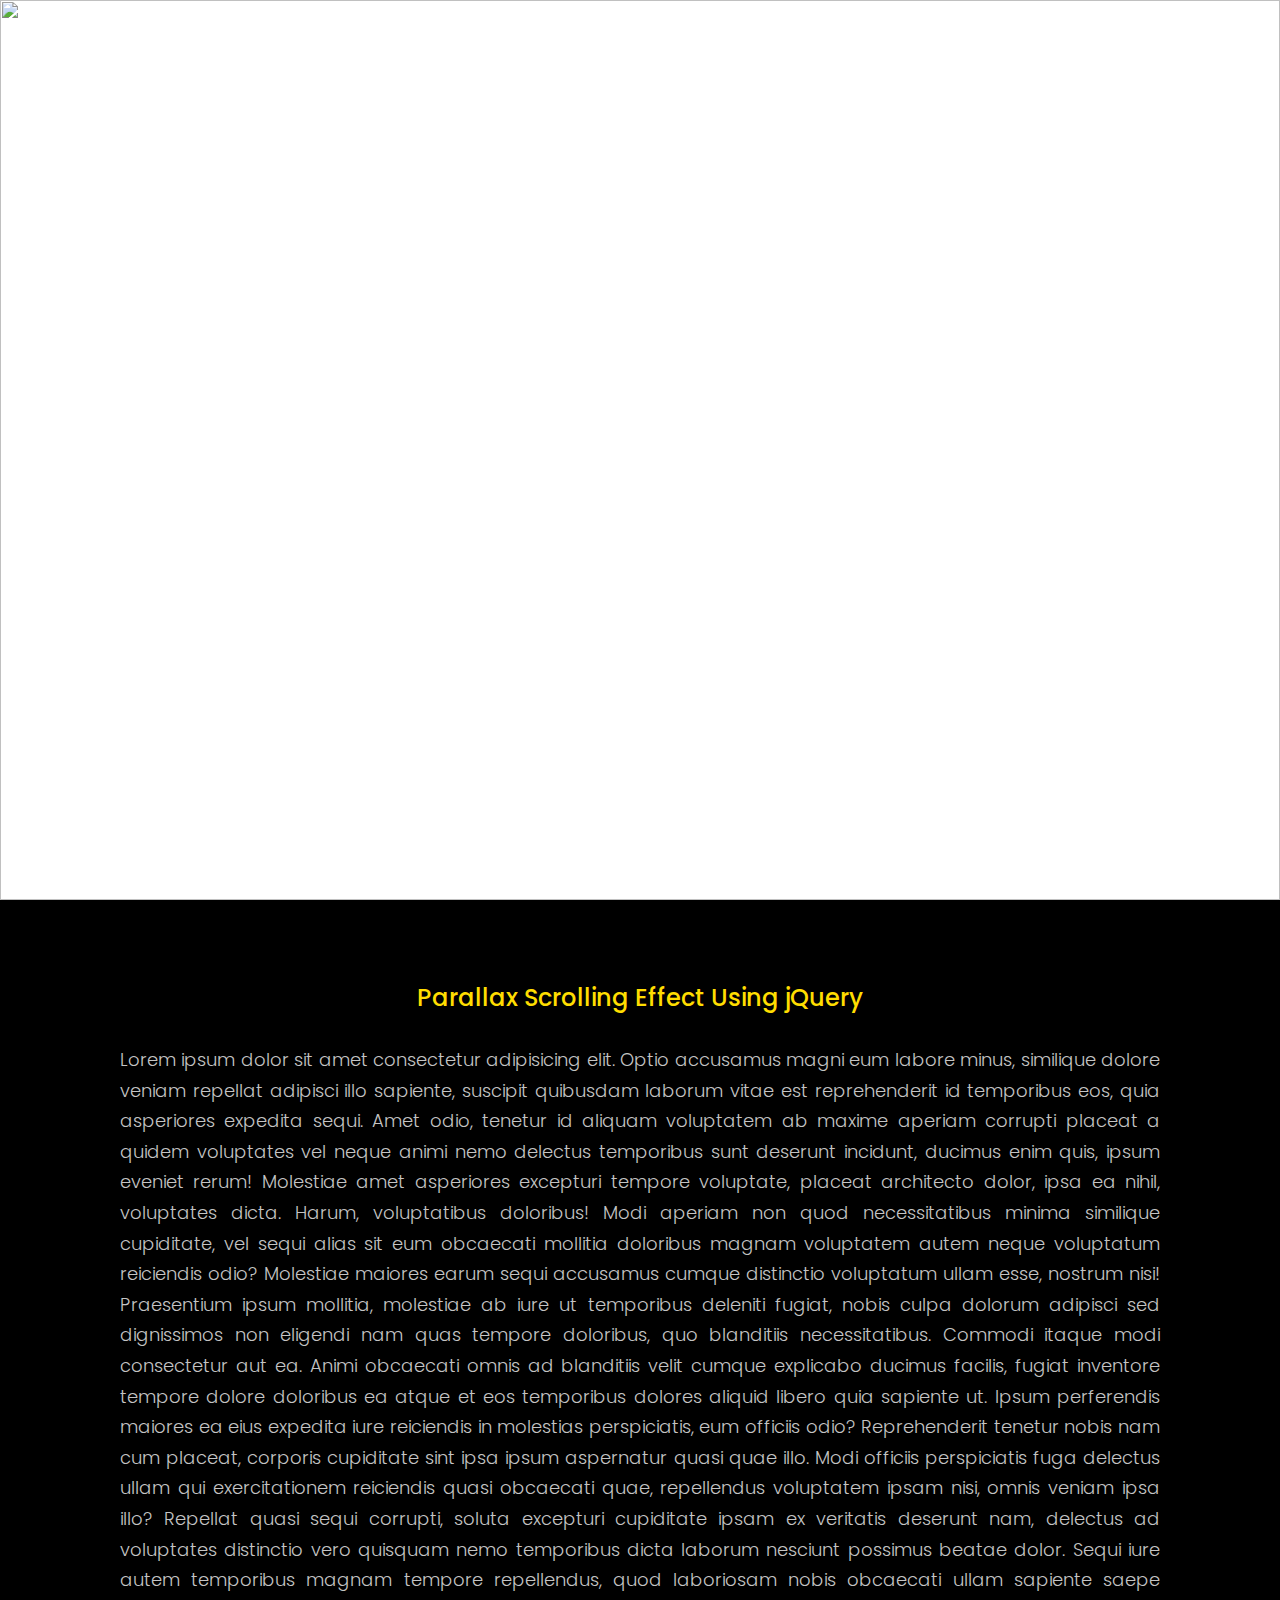
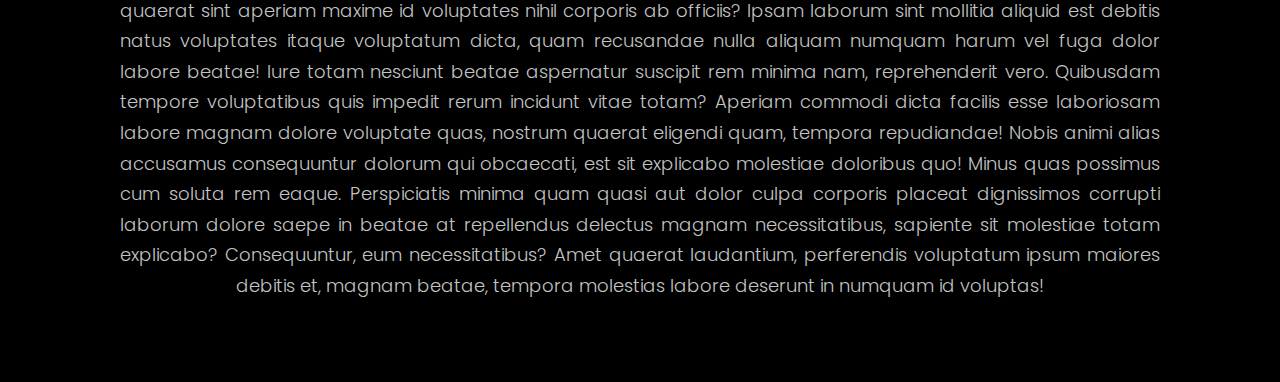
==== assets/html/about.html @ d512662d "Add files via upload" ====
<html lang="en">
  <head>
    <meta charset="UTF-8" />
    <meta http-equiv="X-UA-Compatible" content="IE=edge" />
    <meta name="viewport" content="width=device-width, initial-scale=1.0" />
    <title>Parallax Scrolling Effect Using jQuery</title>
    <!-- Google Fonts CDN Link -->
    <link
      href="https://fonts.googleapis.com/css2?family=Poppins:wght@300;400;500;600;700;800;900&display=swap"
      rel="stylesheet"
    />
    <!-- stylesheet -->
    <link rel="stylesheet" href="../css/about.css" />
  </head>
  <body>
    <section class="hero-background">
      <img src="https://images.unsplash.com/photo-1552083375-1447ce886485?ixid=MXwxMjA3fDB8MHxwaG90by1wYWdlfHx8fGVufDB8fHw%3D&ixlib=rb-1.2.1&auto=format&fit=crop&w=1050&q=80" class="parallax" />
      <h2>parallax</h2>
    </section>
    <div class="content">
      <h2>Parallax Scrolling Effect Using jQuery</h2>
      <p>
        Lorem ipsum dolor sit amet consectetur adipisicing elit. Optio accusamus
        magni eum labore minus, similique dolore veniam repellat adipisci illo
        sapiente, suscipit quibusdam laborum vitae est reprehenderit id
        temporibus eos, quia asperiores expedita sequi. Amet odio, tenetur id
        aliquam voluptatem ab maxime aperiam corrupti placeat a quidem
        voluptates vel neque animi nemo delectus temporibus sunt deserunt
        incidunt, ducimus enim quis, ipsum eveniet rerum! Molestiae amet
        asperiores excepturi tempore voluptate, placeat architecto dolor, ipsa
        ea nihil, voluptates dicta. Harum, voluptatibus doloribus! Modi aperiam
        non quod necessitatibus minima similique cupiditate, vel sequi alias sit
        eum obcaecati mollitia doloribus magnam voluptatem autem neque
        voluptatum reiciendis odio? Molestiae maiores earum sequi accusamus
        cumque distinctio voluptatum ullam esse, nostrum nisi! Praesentium ipsum
        mollitia, molestiae ab iure ut temporibus deleniti fugiat, nobis culpa
        dolorum adipisci sed dignissimos non eligendi nam quas tempore
        doloribus, quo blanditiis necessitatibus. Commodi itaque modi
        consectetur aut ea. Animi obcaecati omnis ad blanditiis velit cumque
        explicabo ducimus facilis, fugiat inventore tempore dolore doloribus ea
        atque et eos temporibus dolores aliquid libero quia sapiente ut. Ipsum
        perferendis maiores ea eius expedita iure reiciendis in molestias
        perspiciatis, eum officiis odio? Reprehenderit tenetur nobis nam cum
        placeat, corporis cupiditate sint ipsa ipsum aspernatur quasi quae illo.
        Modi officiis perspiciatis fuga delectus ullam qui exercitationem
        reiciendis quasi obcaecati quae, repellendus voluptatem ipsam nisi,
        omnis veniam ipsa illo? Repellat quasi sequi corrupti, soluta excepturi
        cupiditate ipsam ex veritatis deserunt nam, delectus ad voluptates
        distinctio vero quisquam nemo temporibus dicta laborum nesciunt possimus
        beatae dolor. Sequi iure autem temporibus magnam tempore repellendus,
        quod laboriosam nobis obcaecati ullam sapiente saepe quaerat sint
        aperiam maxime id voluptates nihil corporis ab officiis? Ipsam laborum
        sint mollitia aliquid est debitis natus voluptates itaque voluptatum
        dicta, quam recusandae nulla aliquam numquam harum vel fuga dolor labore
        beatae! Iure totam nesciunt beatae aspernatur suscipit rem minima nam,
        reprehenderit vero. Quibusdam tempore voluptatibus quis impedit rerum
        incidunt vitae totam? Aperiam commodi dicta facilis esse laboriosam
        labore magnam dolore voluptate quas, nostrum quaerat eligendi quam,
        tempora repudiandae! Nobis animi alias accusamus consequuntur dolorum
        qui obcaecati, est sit explicabo molestiae doloribus quo! Minus quas
        possimus cum soluta rem eaque. Perspiciatis minima quam quasi aut dolor
        culpa corporis placeat dignissimos corrupti laborum dolore saepe in
        beatae at repellendus delectus magnam necessitatibus, sapiente sit
        molestiae totam explicabo? Consequuntur, eum necessitatibus? Amet
        quaerat laudantium, perferendis voluptatum ipsum maiores debitis et,
        magnam beatae, tempora molestias labore deserunt in numquam id voluptas!
      </p>
    </div>

    <script>
        // Escuchar el evento de scroll en la ventana
window.addEventListener("scroll", function() {
  var parallaxElements = document.querySelectorAll(".parallax");
  var scrollPosition = window.scrollY;
  
  // Iterar sobre todos los elementos con la clase 'parallax'
  parallaxElements.forEach(function(element) {
    element.style.transform = "translateY(" + scrollPosition * 0.5 + "px)";
  });
});

    </script>
  </body>
</html>
---- assets/css/about.css ----
* {
    margin: 0;
    padding: 0;
    box-sizing: border-box;
  }
  
  body {
    margin: 0;
    padding: 0;
    font-family: "Poppins", sans-serif;
  }
  
  .hero-background {
    width: 100%;
    height: 100vh;
    position: relative;
    display: flex;
    align-items: center;
    justify-content: center;
  }
  
  .hero-background img {
    position: absolute;
    top: 0;
    left: 0;
    width: 100%;
    height: 100%;
    object-fit: cover;
    z-index: -1;
  }
  
  .hero-background h2 {
    color: #ffffff;
    font-size: 150px;
    font-weight: 800;
    text-transform: capitalize;
  }
  
  .content {
    width: 100%;
    padding: 80px 120px;
    background-color: #000000;
  }
  
  .content h2 {
    margin-bottom: 30px;
    color: #ffdd00;
    font-size: 24px;
    font-weight: 500;
    text-align: center;
  }
  
  .content p {
    color: #c4c4c4;
    font-size: 18px;
    font-weight: 300;
    text-align: justify;
    text-align-last: center;
    line-height: 1.7;
  }
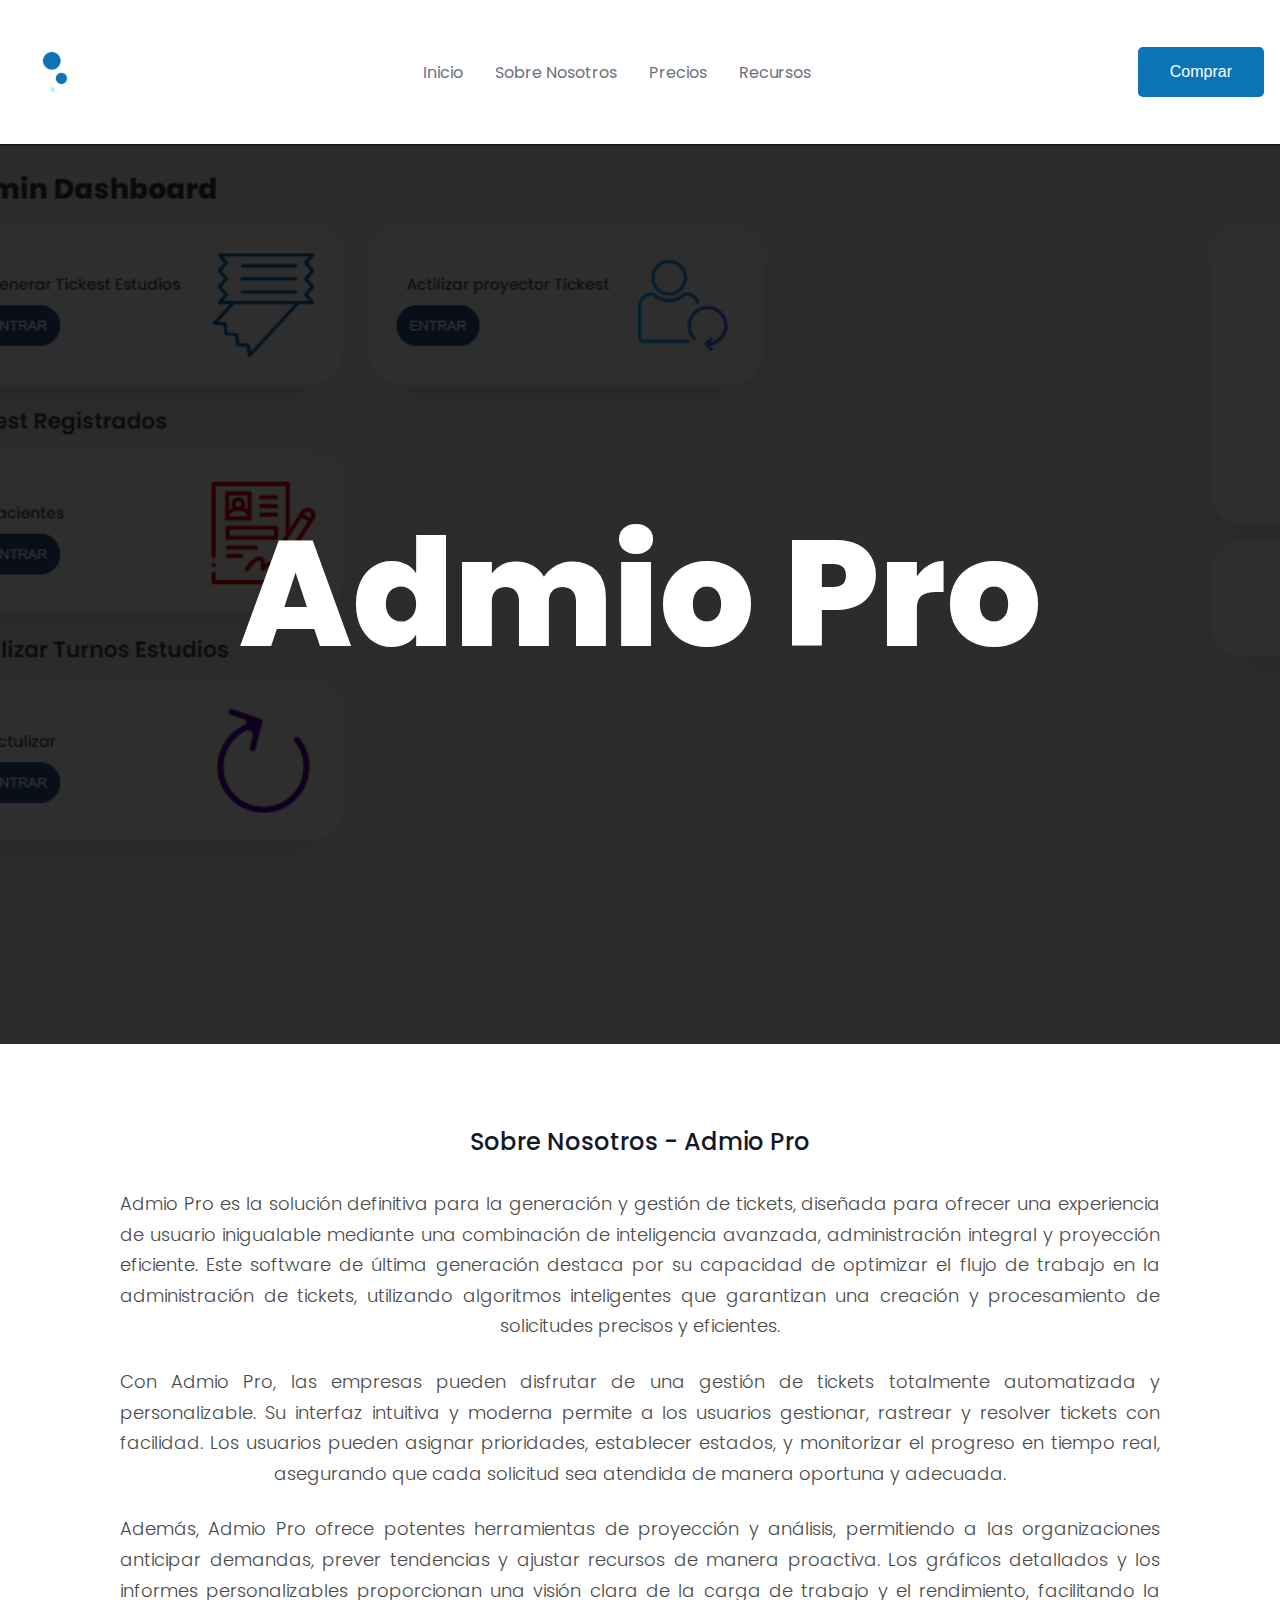
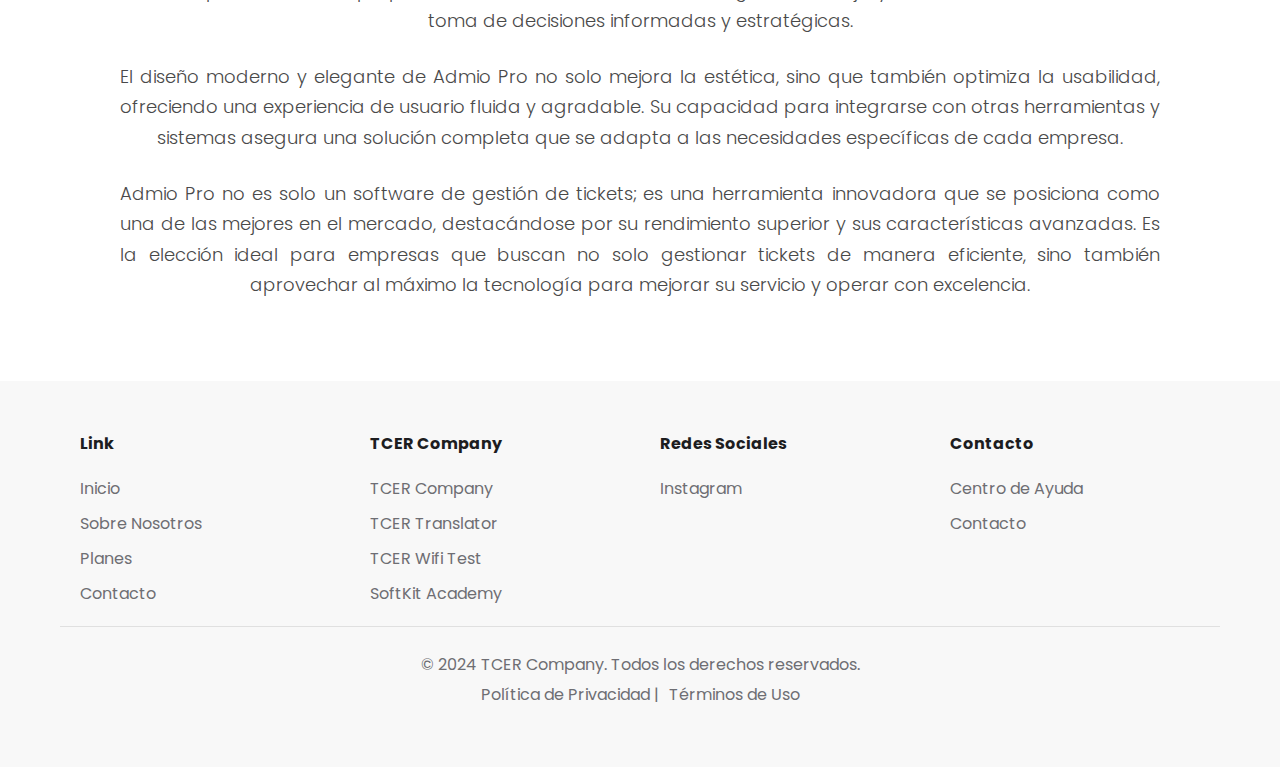
==== commit 37501ba3: "Add files via upload" ====
--- a/assets/html/about.html
+++ b/assets/html/about.html
@@ -3,81 +3,111 @@
     <meta charset="UTF-8" />
     <meta http-equiv="X-UA-Compatible" content="IE=edge" />
     <meta name="viewport" content="width=device-width, initial-scale=1.0" />
-    <title>Parallax Scrolling Effect Using jQuery</title>
+    <title>Admio Pro - Sobre Nosotros</title>
+
+    <!--Link-->
+    <link rel="icon" href="./icon_admio_pro.ico" type="image/x-icon">
+
+    <!---CEO-->
+    <meta name="title" content="Admio Pro - Sistema de gestión de tickets">
+    <meta name="description" content="Admio Pro es un software innovador diseñado para optimizar la organización y gestión de turnos de manera eficiente. Con tecnología avanzada e interfaces intuitivas, Admio Pro facilita la programación, seguimiento y administración de turnos, asegurando que los recursos se utilicen de manera óptima.">
+    <meta name="keywords" content="Sobre Nosotros Admio Pro, sobre nosotros pro admio">
     <!-- Google Fonts CDN Link -->
     <link
       href="https://fonts.googleapis.com/css2?family=Poppins:wght@300;400;500;600;700;800;900&display=swap"
+      rel="stylesheet"
+    />
+    <link
+      href="https://fonts.googleapis.com/css2?family=Montserrat:wght@300;400;500;600;700;800;900&display=swap"
       rel="stylesheet"
     />
     <!-- stylesheet -->
     <link rel="stylesheet" href="../css/about.css" />
   </head>
   <body>
+    <header>
+        <nav>
+            <div class="nav__logo"><img class="logoicon" src="../img/admio(png).webp" alt="Logo Admio"></div>
+            <ul class="nav__links">
+              <li class="link"><a href="https://admio.tcer.com.do/">Inicio</a></li>
+              <li class="link"><a href="#">Sobre Nosotros</a></li>
+              <li class="link"><a href="#">Precios </a></li>
+              <li class="link"><a href="#">Recursos</a></li>
+            </ul>
+            <button class="btn">Comprar</button>
+          </nav>
+    </header>
     <section class="hero-background">
-      <img src="https://images.unsplash.com/photo-1552083375-1447ce886485?ixid=MXwxMjA3fDB8MHxwaG90by1wYWdlfHx8fGVufDB8fHw%3D&ixlib=rb-1.2.1&auto=format&fit=crop&w=1050&q=80" class="parallax" />
-      <h2>parallax</h2>
+      <img src="../img/fondo_about.webp" class="parallax" />
+      <h2>Admio Pro</h2>
     </section>
     <div class="content">
-      <h2>Parallax Scrolling Effect Using jQuery</h2>
-      <p>
-        Lorem ipsum dolor sit amet consectetur adipisicing elit. Optio accusamus
-        magni eum labore minus, similique dolore veniam repellat adipisci illo
-        sapiente, suscipit quibusdam laborum vitae est reprehenderit id
-        temporibus eos, quia asperiores expedita sequi. Amet odio, tenetur id
-        aliquam voluptatem ab maxime aperiam corrupti placeat a quidem
-        voluptates vel neque animi nemo delectus temporibus sunt deserunt
-        incidunt, ducimus enim quis, ipsum eveniet rerum! Molestiae amet
-        asperiores excepturi tempore voluptate, placeat architecto dolor, ipsa
-        ea nihil, voluptates dicta. Harum, voluptatibus doloribus! Modi aperiam
-        non quod necessitatibus minima similique cupiditate, vel sequi alias sit
-        eum obcaecati mollitia doloribus magnam voluptatem autem neque
-        voluptatum reiciendis odio? Molestiae maiores earum sequi accusamus
-        cumque distinctio voluptatum ullam esse, nostrum nisi! Praesentium ipsum
-        mollitia, molestiae ab iure ut temporibus deleniti fugiat, nobis culpa
-        dolorum adipisci sed dignissimos non eligendi nam quas tempore
-        doloribus, quo blanditiis necessitatibus. Commodi itaque modi
-        consectetur aut ea. Animi obcaecati omnis ad blanditiis velit cumque
-        explicabo ducimus facilis, fugiat inventore tempore dolore doloribus ea
-        atque et eos temporibus dolores aliquid libero quia sapiente ut. Ipsum
-        perferendis maiores ea eius expedita iure reiciendis in molestias
-        perspiciatis, eum officiis odio? Reprehenderit tenetur nobis nam cum
-        placeat, corporis cupiditate sint ipsa ipsum aspernatur quasi quae illo.
-        Modi officiis perspiciatis fuga delectus ullam qui exercitationem
-        reiciendis quasi obcaecati quae, repellendus voluptatem ipsam nisi,
-        omnis veniam ipsa illo? Repellat quasi sequi corrupti, soluta excepturi
-        cupiditate ipsam ex veritatis deserunt nam, delectus ad voluptates
-        distinctio vero quisquam nemo temporibus dicta laborum nesciunt possimus
-        beatae dolor. Sequi iure autem temporibus magnam tempore repellendus,
-        quod laboriosam nobis obcaecati ullam sapiente saepe quaerat sint
-        aperiam maxime id voluptates nihil corporis ab officiis? Ipsam laborum
-        sint mollitia aliquid est debitis natus voluptates itaque voluptatum
-        dicta, quam recusandae nulla aliquam numquam harum vel fuga dolor labore
-        beatae! Iure totam nesciunt beatae aspernatur suscipit rem minima nam,
-        reprehenderit vero. Quibusdam tempore voluptatibus quis impedit rerum
-        incidunt vitae totam? Aperiam commodi dicta facilis esse laboriosam
-        labore magnam dolore voluptate quas, nostrum quaerat eligendi quam,
-        tempora repudiandae! Nobis animi alias accusamus consequuntur dolorum
-        qui obcaecati, est sit explicabo molestiae doloribus quo! Minus quas
-        possimus cum soluta rem eaque. Perspiciatis minima quam quasi aut dolor
-        culpa corporis placeat dignissimos corrupti laborum dolore saepe in
-        beatae at repellendus delectus magnam necessitatibus, sapiente sit
-        molestiae totam explicabo? Consequuntur, eum necessitatibus? Amet
-        quaerat laudantium, perferendis voluptatum ipsum maiores debitis et,
-        magnam beatae, tempora molestias labore deserunt in numquam id voluptas!
-      </p>
+      <h2>Sobre Nosotros - Admio Pro</h2>
+        <p>Admio Pro es la solución definitiva para la generación y gestión de tickets, diseñada para ofrecer una experiencia de usuario inigualable mediante una combinación de inteligencia avanzada, administración integral y proyección eficiente. Este software de última generación destaca por su capacidad de optimizar el flujo de trabajo en la administración de tickets, utilizando algoritmos inteligentes que garantizan una creación y procesamiento de solicitudes precisos y eficientes.</p>
+        <br>
+        <p>Con Admio Pro, las empresas pueden disfrutar de una gestión de tickets totalmente automatizada y personalizable. Su interfaz intuitiva y moderna permite a los usuarios gestionar, rastrear y resolver tickets con facilidad. Los usuarios pueden asignar prioridades, establecer estados, y monitorizar el progreso en tiempo real, asegurando que cada solicitud sea atendida de manera oportuna y adecuada.</p>
+        <br>
+        <p>Además, Admio Pro ofrece potentes herramientas de proyección y análisis, permitiendo a las organizaciones anticipar demandas, prever tendencias y ajustar recursos de manera proactiva. Los gráficos detallados y los informes personalizables proporcionan una visión clara de la carga de trabajo y el rendimiento, facilitando la toma de decisiones informadas y estratégicas.</p>
+        <br>
+        <p>El diseño moderno y elegante de Admio Pro no solo mejora la estética, sino que también optimiza la usabilidad, ofreciendo una experiencia de usuario fluida y agradable. Su capacidad para integrarse con otras herramientas y sistemas asegura una solución completa que se adapta a las necesidades específicas de cada empresa.</p>
+        <br>
+        <p>Admio Pro no es solo un software de gestión de tickets; es una herramienta innovadora que se posiciona como una de las mejores en el mercado, destacándose por su rendimiento superior y sus características avanzadas. Es la elección ideal para empresas que buscan no solo gestionar tickets de manera eficiente, sino también aprovechar al máximo la tecnología para mejorar su servicio y operar con excelencia.</p>
     </div>
-
+    <footer class="footer">
+        <div class="footer-content">
+            <div class="footer-columns">
+                <div class="footer-column">
+                    <h3>Link</h3>
+                    <ul>
+                        <li><a href="#">Inicio</a></li>
+                        <li><a href="">Sobre Nosotros</a></li>
+                        <li><a href="#">Planes</a></li>
+                        <li><a href="#">Contacto</a></li>
+                    </ul>
+                </div>
+                <div class="footer-column">
+                    <h3>TCER Company</h3>
+                    <ul>
+                        <li><a href="https://tcer.com.do/">TCER Company</a></li>
+                        <li><a href="https://traductor.tcer.com.do/">TCER Translator</a></li>
+                        <li><a href="https://wifi.tcer.com.do/">TCER Wifi Test</a></li>
+                        <li><a href="#">SoftKit Academy</a></li>
+                    </ul>
+                </div>
+                <div class="footer-column">
+                    <h3>Redes Sociales</h3>
+                    <ul>
+                        <li><a href="https://www.instagram.com/admio_pro/">Instagram</a></li>
+                    </ul>
+                </div>
+                <div class="footer-column">
+                    <h3>Contacto</h3>
+                    <ul>
+                        <li><a href="#">Centro de Ayuda</a></li>
+                        <li><a href="#">Contacto</a></li>
+                    </ul>
+                </div>
+            </div>
+            <div class="footer-bottom">
+                <p>&copy; 2024 TCER Company. Todos los derechos reservados.</p>
+                <div class="links">
+                    <a href="#">Política de Privacidad |</a>
+                    <a href="#">Términos de Uso</a>
+                </div>
+            </div>
+        </div>
+    </footer>
     <script>
         // Escuchar el evento de scroll en la ventana
-window.addEventListener("scroll", function() {
-  var parallaxElements = document.querySelectorAll(".parallax");
-  var scrollPosition = window.scrollY;
+        window.addEventListener("scroll", function() {
+            var parallaxElements = document.querySelectorAll(".parallax");
+            var scrollPosition = window.scrollY;
   
-  // Iterar sobre todos los elementos con la clase 'parallax'
-  parallaxElements.forEach(function(element) {
-    element.style.transform = "translateY(" + scrollPosition * 0.5 + "px)";
-  });
-});
+            // Iterar sobre todos los elementos con la clase 'parallax'
+            parallaxElements.forEach(function(element) {
+                element.style.transform = "translateY(" + scrollPosition * 0.5 + "px)";
+            });
+        });
 
     </script>
   </body>
--- a/assets/css/about.css
+++ b/assets/css/about.css
@@ -1,3 +1,11 @@
+  :root {
+    --primary-color: #0C73B6;
+    --primary-color-dark: #209677;
+    --text-dark: #111827;
+    --text-light: #6b7280;
+    --white: #ffffff;
+  }
+
 * {
     margin: 0;
     padding: 0;
@@ -8,6 +16,58 @@
     margin: 0;
     padding: 0;
     font-family: "Poppins", sans-serif;
+  }
+
+  nav {
+    padding: 2rem 1rem;
+    display: flex;
+    align-items: center;
+    justify-content: space-between;
+    gap: 1rem;
+  }
+  
+  .nav__logo {
+    font-size: 1.5rem;
+    font-weight: 600;
+    color: var(--primary-color);
+  }
+  
+  .logoicon{
+    width: 80px;
+  }
+  
+  .nav__links {
+    list-style: none;
+    display: flex;
+    align-items: center;
+    gap: 2rem;
+  }
+  
+  .link a {
+    text-decoration: none;
+    color: var(--text-light);
+    cursor: pointer;
+    transition: 0.3s;
+  }
+  
+  .link a:hover {
+    color: var(--primary-color);
+  }
+
+  .btn {
+    padding: 1rem 2rem;
+    outline: none;
+    border: none;
+    font-size: 1rem;
+    color: var(--white);
+    background-color: var(--primary-color);
+    border-radius: 5px;
+    cursor: pointer;
+    transition: 0.3s;
+  }
+  
+  .btn:hover {
+    background-color: var(--primary-color-dark);
   }
   
   .hero-background {
@@ -39,23 +99,122 @@
   .content {
     width: 100%;
     padding: 80px 120px;
-    background-color: #000000;
+    background-color: #ffffff;
   }
   
   .content h2 {
     margin-bottom: 30px;
-    color: #ffdd00;
+    color: var(--text-dark);
     font-size: 24px;
     font-weight: 500;
     text-align: center;
   }
   
   .content p {
-    color: #c4c4c4;
+    color: #494949;
     font-size: 18px;
     font-weight: 300;
     text-align: justify;
     text-align-last: center;
     line-height: 1.7;
   }
-  +  
+/*-----------------------------------*\
+  #FOOTER
+\*-----------------------------------*/
+.footer {
+    background-color: #f8f8f8;
+    padding: 40px 0;
+    color: #6e6e73;
+  }
+  
+  .footer-content {
+    max-width: 1200px;
+    margin: 0 auto;
+    padding: 0 20px;
+  }
+  
+  .footer-columns {
+    display: flex;
+    flex-wrap: wrap;
+    justify-content: space-between;
+  }
+  
+  .footer-column {
+    flex: 1;
+    min-width: 150px;
+    margin: 10px 20px;
+  }
+  
+  .footer-column h3 {
+    font-size: 16px;
+    color: #1d1d1f;
+    margin-bottom: 20px;
+  }
+  
+  .footer-column ul {
+    list-style: none;
+    padding: 0;
+  }
+  
+  .footer-column ul li {
+    margin-bottom: 10px;
+  }
+  
+  .footer-column ul li a {
+    text-decoration: none;
+    color: #6e6e73;
+    transition: color 0.2s;
+  }
+  
+  .footer-column ul li a:hover {
+    color: #1d1d1f;
+  }
+  
+  .footer-bottom {
+    text-align: center;
+    padding: 20px 0;
+    border-top: 1px solid #e0e0e0;
+    display: flex;
+    flex-direction: column;
+    align-items: center;
+  }
+  
+  .footer-bottom .footer-language {
+    display: flex;
+    align-items: center;
+    gap: 5px;
+    margin-bottom: 10px;
+  }
+  
+  .footer-bottom .footer-language img {
+    width: 20px;
+    height: 20px;
+  }
+  
+  .footer-bottom .footer-language select {
+    padding: 5px;
+    font-size: 14px;
+    color: #6e6e73;
+    border: 1px solid #e0e0e0;
+    background-color: #fff;
+    border-radius: 4px;
+  }
+  
+  .footer-bottom p {
+    margin: 5px 0;
+  }
+  
+  .footer-bottom .links {
+    display: flex;
+    gap: 10px;
+  }
+  
+  .footer-bottom .links a {
+    color: #6e6e73;
+    text-decoration: none;
+  }
+  
+  .footer-bottom .links a:hover {
+    color: #1d1d1f;
+  }  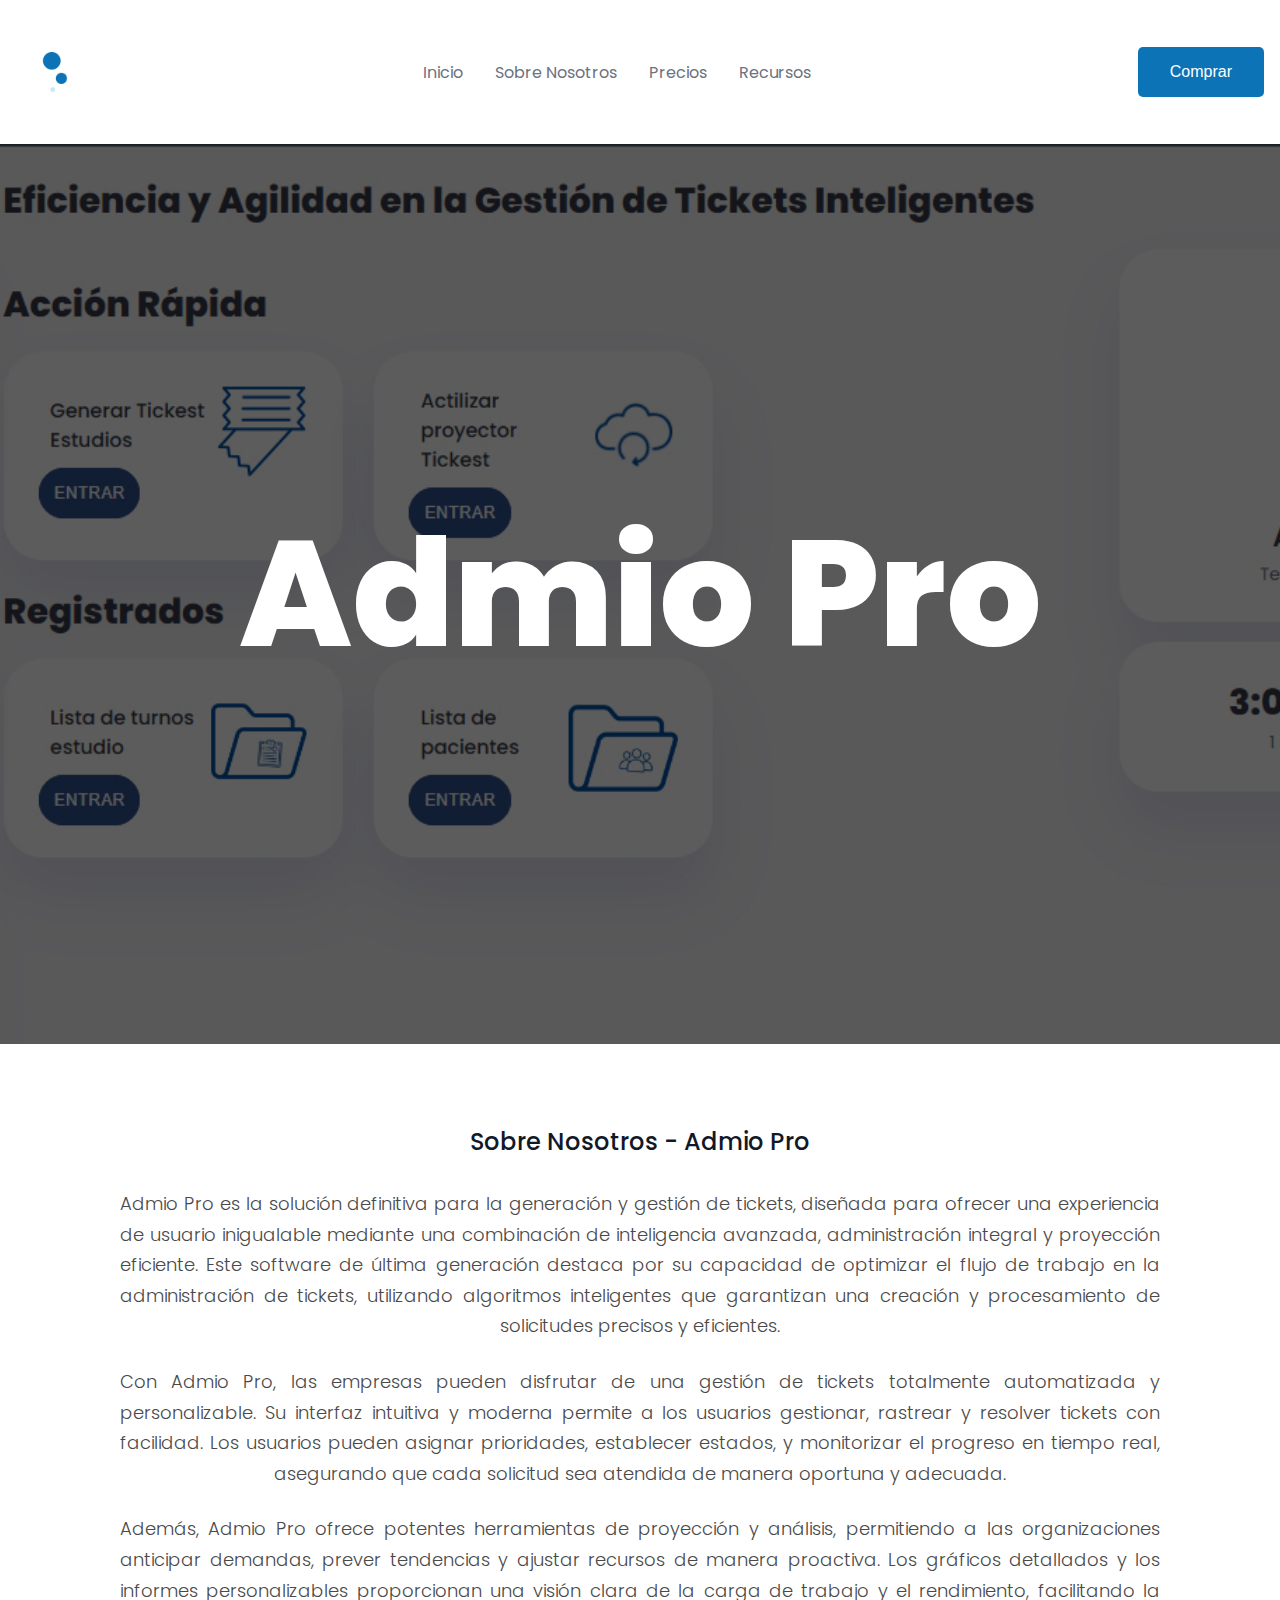
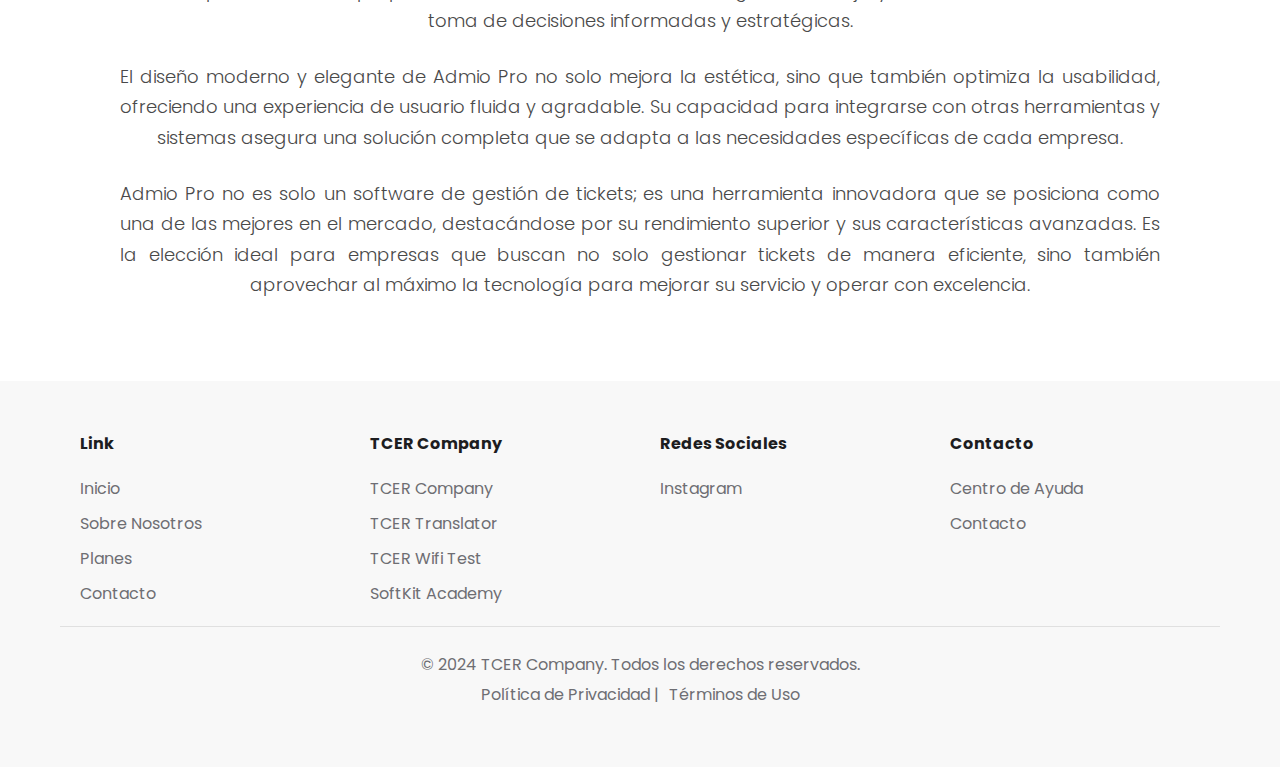
==== commit 1f5eaae2: "Add files via upload" ====
--- a/assets/html/about.html
+++ b/assets/html/about.html
@@ -38,7 +38,7 @@
           </nav>
     </header>
     <section class="hero-background">
-      <img src="../img/fondo_about.webp" class="parallax" />
+      <img src="../img/fondo_sobre_nosotros_AdmioPro(2).jpg" class="parallax" />
       <h2>Admio Pro</h2>
     </section>
     <div class="content">
